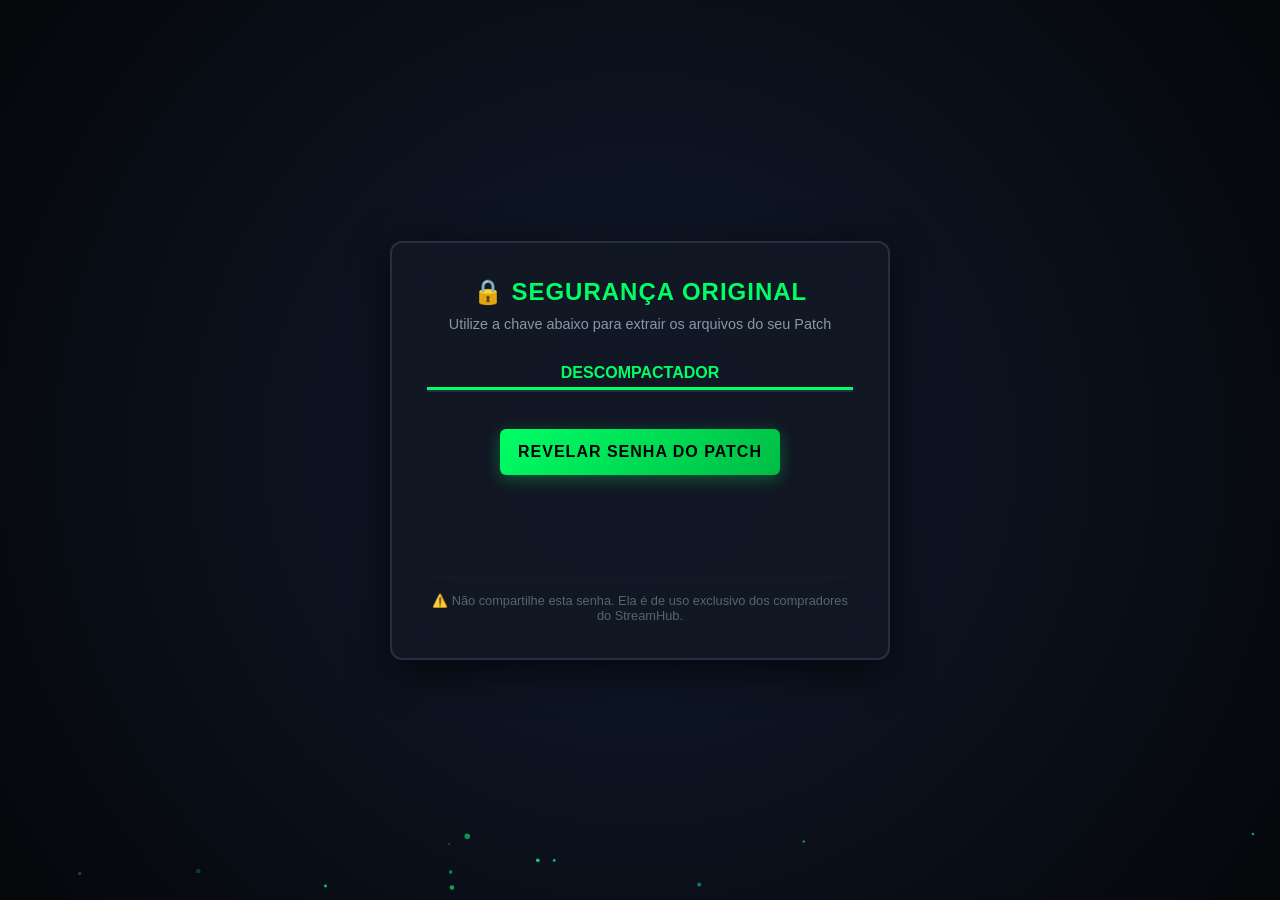
==== senha.html @ f26eb972 "Create senha.html" ====
<!DOCTYPE html>
<html lang="pt-BR">
<head>
    <meta charset="UTF-8">
    <meta name="viewport" content="width=device-width, initial-scale=1.0">
    <title>StreamHub - Chave de Descompactação</title>
    
    <link rel="icon" type="image/x-icon" href="fav.ico">
    
    <link rel="stylesheet" href="style.css">

    <style>
        /* Base da tela preparada para o Canvas de partículas */
        .senha-bg-container {
            position: relative;
            min-height: 100vh;
            display: flex;
            align-items: center;
            justify-content: center;
            background: radial-gradient(circle at center, #111a2e 0%, #05070a 100%);
            overflow: hidden;
            padding: 15px;
        }

        #particle-canvas {
            position: absolute;
            top: 0;
            left: 0;
            width: 100%;
            height: 100%;
            z-index: 1;
            pointer-events: none;
        }

        /* Caixa de senha flutuante por cima das partículas */
        .senha-box {
            position: relative;
            z-index: 2;
            background-color: rgba(18, 24, 36, 0.85); /* Sutilmente transparente para ver o brilho atrás */
            backdrop-filter: blur(8px);
            border: 2px solid #242f41;
            width: 100%;
            max-width: 500px;
            padding: 35px;
            border-radius: 12px;
            box-shadow: 0 10px 40px rgba(0, 0, 0, 0.7);
            text-align: center;
            transition: border-color 0.5s ease, box-shadow 0.5s ease;
        }

        /* Quando a senha é revelada, a caixa ganha brilho verde neon */
        .senha-box.revelada {
            border-color: #00ff66;
            box-shadow: 0 0 30px rgba(0, 255, 102, 0.25);
        }

        /* Container de exibição da senha */
        .display-senha-container {
            margin: 25px 0;
            min-height: 70px;
            display: flex;
            align-items: center;
            justify-content: center;
        }

        .senha-secreta {
            font-size: 2rem;
            font-weight: 900;
            letter-spacing: 3px;
            color: #00ff66;
            text-shadow: 0 0 15px rgba(0, 255, 102, 0.8);
            opacity: 0;
            transform: scale(0.8);
            transition: all 0.6s cubic-bezier(0.175, 0.885, 0.32, 1.275);
        }

        .senha-secreta.show {
            opacity: 1;
            transform: scale(1);
        }

        /* Botão Ouro/Laranja para Copiar */
        .btn-copiar {
            background: linear-gradient(135deg, #ffaa00 0%, #e67700 100%);
            color: #ffffff;
            border: none;
            padding: 10px 20px;
            font-weight: bold;
            font-size: 0.85rem;
            text-transform: uppercase;
            border-radius: 4px;
            cursor: pointer;
            box-shadow: 0 4px 12px rgba(255, 153, 0, 0.2);
            transition: all 0.2s ease;
            display: inline-flex;
            align-items: center;
            gap: 8px;
            opacity: 0;
            pointer-events: none;
        }

        .btn-copiar.show {
            opacity: 1;
            pointer-events: auto;
            animation: fadeIn 0.4s ease forwards;
        }

        .btn-copiar:hover {
            transform: translateY(-1px);
            box-shadow: 0 6px 15px rgba(255, 153, 0, 0.4);
        }
    </style>
</head>
<body>

    <div class="senha-bg-container">
        
        <canvas id="particle-canvas"></canvas>

        <div id="box-senha-main" class="senha-box">
            
            <h2 style="color: #00ff66; letter-spacing: 1px; margin-bottom: 10px;">🔒 SEGURANÇA ORIGINAL</h2>
            <p style="color: #8899a6; font-size: 0.9rem; margin-bottom: 20px;">Utilize a chave abaixo para extrair os arquivos do seu Patch</p>
            
            <div class="tabs" style="justify-content: center; margin-bottom: 20px;">
                <span class="tab-btn active" style="cursor: default; padding-bottom: 5px;">DESCOMPACTADOR</span>
            </div>

            <div class="display-senha-container">
                <button id="btn-revelar-magia" class="btn-gamer" style="max-width: 280px;">REVELAR SENHA DO PATCH</button>
                
                <div id="texto-senha" class="senha-secreta" style="display: none;">BOMBA_PATCH_2026</div>
            </div>

            <div style="min-height: 40px; margin-top: 10px;">
                <button id="btn-copiar-chave" class="btn-copiar">📋 COPIAR CHAVE</button>
            </div>

            <p style="color: #556673; font-size: 0.8rem; margin-top: 25px; border-top: 1px solid #161c26; padding-top: 15px;">
                ⚠️ Não compartilhe esta senha. Ela é de uso exclusivo dos compradores do StreamHub.
            </p>
        </div>
    </div>

    <script>
        const canvas = document.getElementById("particle-canvas");
        const ctx = canvas.getContext("2d");
        
        let particlesArray = [];
        let rastroAtivo = false;
        let quantidadeParticulas = 80;

        // Ajusta tamanho do canvas em tempo real
        function ajustarCanvas() {
            canvas.width = window.innerWidth;
            canvas.height = window.innerHeight;
        }
        window.addEventListener("resize", ajustarCanvas);
        ajustarCanvas();

        // Classe Construtora de cada partícula de brilho
        class Particula {
            constructor() {
                this.reset();
            }

            reset() {
                this.x = Math.random() * canvas.width;
                this.y = Math.random() * canvas.height + canvas.height; // Começam abaixo da tela
                this.size = Math.random() * 2 + 1;
                this.speedX = Math.random() * 1.5 - 0.75;
                this.speedY = -(Math.random() * 1.5 + 0.5);
                // Matiz flutuando entre o Verde Neon (#00ff66) e o Ciano Gamer
                this.color = `rgba(${Math.floor(Math.random() * 50)}, 255, ${Math.floor(Math.random() * 120 + 100)}, ${Math.random() * 0.6 + 0.2})`;
            }

            update() {
                if (rastroAtivo) {
                    // Efeito de sucção: Atrai as partículas aceleradas para o centro da caixa
                    const centroX = canvas.width / 2;
                    const centroY = canvas.height / 2;
                    this.speedX += (centroX - this.x) * 0.001;
                    this.speedY += (centroY - this.y) * 0.001;
                    this.size = Math.random() * 3 + 1.5;
                }
                this.x += this.speedX;
                this.y += this.speedY;

                // Se sair da tela, reseta
                if (this.y < 0 || this.x < 0 || this.x > canvas.width) {
                    this.reset();
                }
            }

            draw() {
                ctx.fillStyle = this.color;
                ctx.beginPath();
                ctx.arc(this.x, this.y, this.size, 0, Math.PI * 2);
                ctx.fill();
                
                // Brilho extra em volta da partícula (Glow Effect)
                if (rastroAtivo) {
                    ctx.shadowBlur = 10;
                    ctx.shadowColor = "#00ff66";
                } else {
                    ctx.shadowBlur = 0;
                }
            }
        }

        // Inicializa o array de ambiente
        function inicializarParticulas() {
            particlesArray = [];
            for (let i = 0; i < quantidadeParticulas; i++) {
                particlesArray.push(new Particula());
            }
        }
        inicializarParticulas();

        // Loop de animação contínua (60 FPS)
        function animar() {
            ctx.clearRect(0, 0, canvas.width, canvas.height);
            // Reseta sombra padrão de desenho
            ctx.shadowBlur = 0; 
            
            for (let i = 0; i < particlesArray.length; i++) {
                particlesArray[i].update();
                particlesArray[i].draw();
            }
            requestAnimationFrame(animar);
        }
        animar();

        // ==========================================================================
        // GATILHO DA REVELAÇÃO DA SENHA (MÁGICA ONCLICK)
        // ==========================================================================
        const btnRevelar = document.getElementById("btn-revelar-magia");
        const textoSenha = document.getElementById("texto-senha");
        const btnCopiar = document.getElementById("btn-copiar-chave");
        const boxMain = document.getElementById("box-senha-main");

        btnRevelar.addEventListener("click", () => {
            // Liga a aceleração intensa e atração das partículas de brilho
            rastroAtivo = true;
            quantidadeParticulas = 200; // Multiplica os brilhos na explosão
            inicializarParticulas();

            btnRevelar.innerText = "COLETANDO BRILHOS...";
            btnRevelar.disabled = true;

            // Timer para simular a fusão das partículas no centro e revelar a senha
            setTimeout(() => {
                btnRevelar.style.display = "none";
                textoSenha.style.display = "block";
                
                // Força o gatilho da transição CSS (Efeito Scale + Opacidade)
                setTimeout(() => {
                    textoSenha.classList.add("show");
                    btnCopiar.classList.add("show");
                    boxMain.classList.add("revelada");
                    rastroAtivo = false; // Normaliza o vento das partículas de fundo
                    quantidadeParticulas = 60;
                }, 50);

            }, 1800); // 1.8 segundos de efeito de poeira estelar correndo pela tela
        });

        // Evento de clique único para copiar a chave para a área de transferência
        btnCopiar.addEventListener("click", () => {
            const senhaParaCopiar = textoSenha.innerText;
            navigator.clipboard.writeText(senhaParaCopiar).then(() => {
                const textoOriginal = btnCopiar.innerText;
                btnCopiar.innerText = "✅ COPIADA COM SUCESSO!";
                btnCopiar.style.background = "#00bc44";
                
                // Volta ao texto original após 2 segundos
                setTimeout(() => {
                    btnCopiar.innerText = textoOriginal;
                    btnCopiar.style.background = "linear-gradient(135deg, #ffaa00 0%, #e67700 100%)";
                }, 2000);
            }).catch(err => {
                alert("Erro ao copiar automaticamente: Selecione o texto e copie manualmente.");
            });
        });

        // Trava de Menu de Contexto nesta página também por segurança extra
        document.addEventListener('contextmenu', (e) => { e.preventDefault(); return false; });
    </script>
</body>
</html>
---- style.css ----
/* ==========================================================================
   CONFIGURAÇÕES GERAIS E RESETS
   ========================================================================== */
* {
    margin: 0;
    padding: 0;
    box-sizing: border-box;
    font-family: 'Segoe UI', Tahoma, Geneva, Verdana, sans-serif;
}

body {
    background-color: #0b0e14;
    color: #ffffff;
    min-height: 100vh;
    overflow-x: hidden;
}

.view {
    display: none;
    min-height: 100vh;
}

.view.active {
    display: block;
    animation: fadeIn 0.4s ease-in-out;
}

.container {
    width: 100%;
    max-width: 1200px;
    margin: 0 auto;
    padding: 20px;
}

/* ==========================================================================
   COMPONENTES GAMER (BOTÕES E INPUTS)
   ========================================================================== */
.btn-gamer {
    width: 100%;
    background: linear-gradient(135deg, #00ff66 0%, #00bc44 100%);
    color: #000000;
    border: none;
    padding: 14px;
    font-weight: bold;
    font-size: 1rem;
    text-transform: uppercase;
    letter-spacing: 1px;
    cursor: pointer;
    border-radius: 6px;
    transition: all 0.3s ease;
    box-shadow: 0 4px 15px rgba(0, 255, 102, 0.3);
}

.btn-gamer:hover {
    transform: translateY(-2px);
    box-shadow: 0 6px 20px rgba(0, 255, 102, 0.5);
    background: linear-gradient(135deg, #33ff88 0%, #00ff66 100%);
}

.btn-nova-compra {
    background: linear-gradient(135deg, #ffaa00 0%, #e67700 100%) !important;
    color: #ffffff !important;
    box-shadow: 0 4px 15px rgba(255, 153, 0, 0.3) !important;
}
.btn-nova-compra:hover {
    background: linear-gradient(135deg, #ffbb22 0%, #ffaa00 100%) !important;
    box-shadow: 0 6px 20px rgba(255, 153, 0, 0.5) !important;
}

.forget-password-container {
    margin-top: 15px;
    text-align: right;
}
.btn-link {
    background: none;
    border: none;
    color: #8899a6;
    font-size: 0.85rem;
    cursor: pointer;
    text-decoration: underline;
    transition: color 0.2s;
}
.btn-link:hover {
    color: #ffaa00;
}

.btn-gamer:disabled {
    background: #333 !important;
    color: #777 !important;
    box-shadow: none !important;
    cursor: not-allowed;
}

input, textarea, select {
    width: 100%;
    background-color: #161c26;
    border: 2px solid #242f41;
    color: #ffffff;
    padding: 12px;
    border-radius: 6px;
    font-size: 0.95rem;
    margin-bottom: 15px;
    transition: all 0.3s ease;
}

input:focus, textarea:focus, select:focus {
    outline: none;
    border-color: #00ff66;
    box-shadow: 0 0 10px rgba(0, 255, 102, 0.2);
}

.app-header {
    background-color: #121824;
    border-bottom: 2px solid #1f2a3c;
    padding: 15px 25px;
    display: flex;
    justify-content: space-between;
    align-items: center;
}

.btn-sair {
    background-color: #ff3333;
    color: #fff;
    border: none;
    padding: 8px 16px;
    border-radius: 4px;
    cursor: pointer;
    font-weight: bold;
    margin-top: 10px;
    transition: 0.2s;
}

.btn-sair:hover {
    background-color: #cc0000;
}

/* ==========================================================================
   TELA 1: AUTENTICAÇÃO (LOGIN / CADASTRO)
   ========================================================================== */
#view-auth {
    display: none;
    align-items: center;
    justify-content: center;
    background: radial-gradient(circle at center, #1a2333 0%, #0b0e14 100%);
}

#view-auth.active {
    display: flex;
}

.auth-container {
    background-color: #121824;
    border: 2px solid #242f41;
    width: 100%;
    max-width: 420px;
    padding: 30px;
    border-radius: 12px;
    box-shadow: 0 10px 30px rgba(0,0,0,0.5);
    text-align: center;
}

.auth-container h2 {
    color: #00ff66;
    margin-bottom: 20px;
    letter-spacing: 2px;
}

.tabs {
    display: flex;
    margin-bottom: 25px;
    border-bottom: 2px solid #242f41;
}

.tab-btn {
    flex: 1;
    background: none;
    border: none;
    color: #8899a6;
    padding: 12px;
    font-size: 1rem;
    cursor: pointer;
    font-weight: bold;
    transition: 0.3s;
}

.tab-btn.active {
    color: #00ff66;
    border-bottom: 3px solid #00ff66;
}

.auth-form {
    display: none;
}

.auth-form.active {
    display: block;
    animation: fadeIn 0.3s ease;
}

/* ==========================================================================
   TELA 2: CLIENTE & FORMULÁRIO INTERNO
   ========================================================================== */
.box-alerta {
    background: linear-gradient(135deg, #1f1911 0%, #2c1a04 100%);
    border: 2px solid #ff9900;
    border-radius: 8px;
    padding: 20px;
    margin-bottom: 30px;
    text-align: center;
}

.box-alerta h3 {
    color: #ff9900;
    margin-bottom: 8px;
}

.box-alerta p {
    margin-bottom: 15px;
    color: #ccc;
}

.box-alerta .btn-gamer {
    max-width: 300px;
}

.modal-form {
    display: none;
    position: fixed;
    top: 0; left: 0; width: 100%; height: 100%;
    background-color: rgba(0,0,0,0.85);
    z-index: 1000;
    align-items: center;
    justify-content: center;
    padding: 15px;
}

.modal-form.active {
    display: flex;
}

.modal-form-content {
    background-color: #121824;
    border: 2px solid #242f41;
    width: 100%;
    max-width: 500px;
    border-radius: 10px;
    padding: 25px;
    animation: scaleUp 0.3s ease;
}

.modal-form-header {
    display: flex;
    justify-content: space-between;
    align-items: center;
    margin-bottom: 20px;
}

.modal-form-header h3 {
    color: #00ff66;
}

.btn-fechar {
    background: none;
    border: none;
    color: #fff;
    font-size: 2rem;
    cursor: pointer;
}

.instrucao {
    font-size: 0.9rem;
    color: #aaa;
    margin-bottom: 15px;
}

.drop-zone {
    border: 2px dashed #242f41;
    background-color: #161c26;
    padding: 30px 20px;
    text-align: center;
    border-radius: 6px;
    cursor: pointer;
    transition: 0.2s;
    margin-bottom: 15px;
}

.drop-zone:hover, .drop-zone.dragover {
    border-color: #00ff66;
    background-color: rgba(0, 255, 102, 0.05);
}

.destaque {
    color: #00ff66;
    text-decoration: underline;
}

.file-info {
    text-align: center;
    font-size: 0.9rem;
    margin-bottom: 20px;
    color: #00ff66;
}

.hub-jogos h2 {
    margin-bottom: 20px;
    border-left: 4px solid #00ff66;
    padding-left: 10px;
}

.grid-cards {
    display: grid;
    grid-template-columns: repeat(auto-fill, minmax(220px, 1fr));
    gap: 25px;
}

.game-card {
    background-color: #121824;
    border: 2px solid #1f2a3c;
    border-radius: 10px;
    overflow: hidden;
    cursor: pointer;
    transition: all 0.3s ease;
}

.game-card:hover {
    transform: translateY(-5px);
    border-color: #00ff66;
    box-shadow: 0 5px 20px rgba(0, 255, 102, 0.2);
}

.game-card img {
    width: 100%;
    height: 280px;
    object-fit: cover;
}

.game-card h4 {
    padding: 15px;
    text-align: center;
    font-size: 1rem;
    white-space: nowrap;
    overflow: hidden;
    text-overflow: ellipsis;
}

/* ==========================================================================
   TELA 3: PAINEL ADMINISTRADOR
   ========================================================================== */
.admin-grid {
    display: grid;
    grid-template-columns: 1fr 1fr;
    gap: 30px;
    margin-top: 20px;
}

@media (max-width: 850px) {
    .admin-grid { grid-template-columns: 1fr; }
}

.admin-box {
    background-color: #121824;
    border: 2px solid #1f2a3c;
    border-radius: 10px;
    padding: 25px;
}

.admin-box h3 {
    margin-bottom: 20px;
    color: #00ff66;
    border-bottom: 1px solid #1f2a3c;
    padding-bottom: 10px;
}

.admin-box h4 {
    margin: 15px 0 10px 0;
    color: #aaa;
}

.link-group {
    display: grid;
    grid-template-columns: 1fr 1.5fr;
    gap: 10px;
}

.lista-usuarios {
    display: flex;
    flex-direction: column;
    gap: 15px;
    max-height: 600px;
    overflow-y: auto;
}

.user-item {
    background-color: #161c26;
    border: 1px solid #242f41;
    padding: 15px;
    border-radius: 6px;
    display: flex;
    flex-direction: column;
    gap: 10px;
}

.user-info p {
    font-size: 0.9rem;
    color: #ccc;
    margin-bottom: 4px;
}

.btn-inject {
    background-color: #00ff66;
    color: #000;
    border: none;
    padding: 8px;
    border-radius: 4px;
    font-weight: bold;
    cursor: pointer;
    width: 100%;
}

.btn-visualizar-comprovante {
    background: #1f2a3c;
    border: 1px solid #ffaa00;
    color: #ffaa00;
    padding: 8px 12px;
    border-radius: 4px;
    font-weight: bold;
    cursor: pointer;
    font-size: 0.85rem;
    margin: 8px 0 12px 0;
    width: 100%;
    transition: all 0.2s ease;
}

.btn-visualizar-comprovante:hover {
    background: #ffaa00;
    color: #000;
    box-shadow: 0 0 10px rgba(255, 170, 0, 0.3);
}

/* ==========================================================================
   JANELA FLUTUANTE MODAL: PROTEÇÃO E RESPONSIVIDADE MOBILE CIRÚRGICA
   ========================================================================== */
.modal-jogos {
    display: none;
    position: fixed;
    top: 0; left: 0; width: 100%; height: 100%;
    background-color: rgba(0,0,0,0.92);
    z-index: 2000;
    align-items: center;
    justify-content: center;
    padding: 15px;
    overflow-y: auto;
}

.modal-jogos.active {
    display: flex;
}

.modal-content {
    background-color: #121824;
    border: 2px solid #00ff66;
    border-radius: 12px;
    width: 100%;
    max-width: 680px;
    position: relative;
    padding: 25px;
    box-shadow: 0 0 35px rgba(0, 255, 102, 0.25);
    animation: scaleUp 0.3s ease;
    max-height: 90vh;
    overflow-y: auto;
}

.close-modal {
    position: absolute;
    top: 10px; right: 18px;
    color: #ffffff;
    font-size: 2.3rem;
    cursor: pointer;
    transition: 0.2s;
    z-index: 10;
}
.close-modal:hover { color: #ff3333; }

.modal-body {
    display: flex;
    gap: 20px;
    margin-top: 15px;
}

#modal-jogo-capa {
    width: 200px;
    height: 270px;
    object-fit: cover;
    border-radius: 8px;
    border: 2px solid #1f2a3c;
    flex-shrink: 0;
}

.modal-info {
    flex: 1;
    display: flex;
    flex-direction: column;
}

#modal-jogo-titulo {
    font-size: 1.5rem;
    color: #00ff66;
    margin-bottom: 12px;
    padding-right: 15px;
}

#modal-jogo-descricao {
    color: #b3c0ce;
    font-size: 0.95rem;
    line-height: 1.5;
    margin-bottom: 20px;
    white-space: pre-line;
}

.area-botoes-download {
    display: flex;
    flex-direction: column;
    gap: 10px;
    margin-top: auto;
}

.btn-download-dinamico {
    background: linear-gradient(135deg, #161c26 0%, #1f2a3c 100%);
    border: 1px solid #00ff66;
    color: #00ff66;
    padding: 12px;
    border-radius: 6px;
    text-align: center;
    text-decoration: none;
    font-weight: bold;
    text-transform: uppercase;
    font-size: 0.85rem;
    transition: 0.3s;
}

.btn-download-dinamico:hover {
    background: #00ff66;
    color: #000;
    box-shadow: 0 0 15px rgba(0, 255, 102, 0.4);
}

/* ==========================================================================
   MEDIA QUERIES - BLINDAGEM MOBILE COMPLETA
   ========================================================================== */
@media (max-width: 650px) {
    .modal-content {
        padding: 20px 15px 15px 15px;
    }
    
    .modal-body {
        flex-direction: column;
        align-items: center;
        gap: 15px;
    }
    
    #modal-jogo-capa {
        width: 160px;
        height: 220px;
    }
    
    #modal-jogo-titulo {
        font-size: 1.3rem;
        text-align: center;
        margin-top: 5px;
    }
    
    #modal-jogo-descricao {
        font-size: 0.9rem;
        text-align: center;
        margin-bottom: 15px;
    }
    
    .area-botoes-download {
        width: 100%;
    }
}

/* ==========================================================================
   ANIMAÇÕES
   ========================================================================== */
@keyframes fadeIn {
    from { opacity: 0; }
    to { opacity: 1; }
}
@keyframes scaleUp {
    from { transform: scale(0.95); opacity: 0; }
    to { transform: scale(1); opacity: 1; }
}
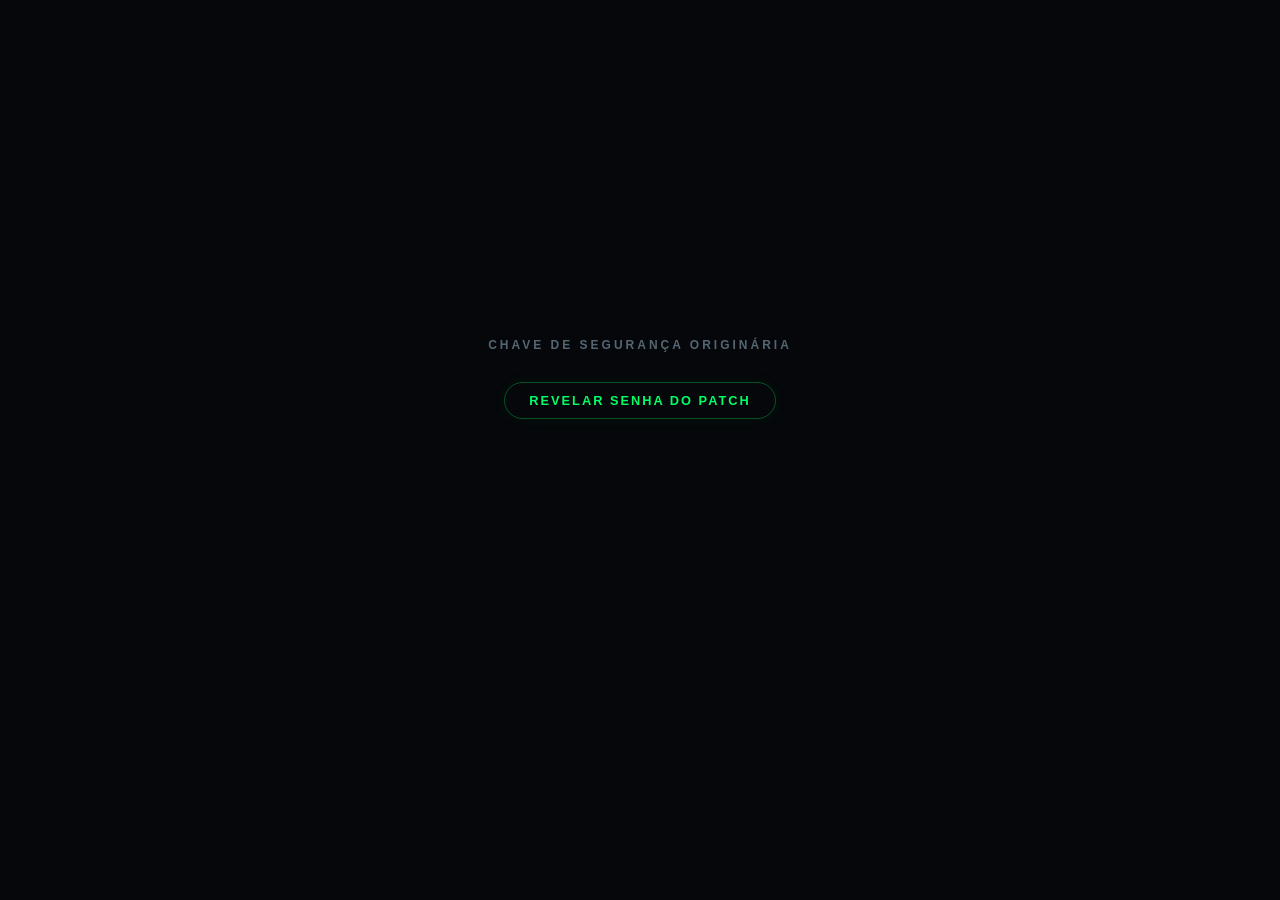
==== commit 83d03c87: "Update senha.html" ====
--- a/senha.html
+++ b/senha.html
@@ -10,16 +10,26 @@
     <link rel="stylesheet" href="style.css">
 
     <style>
-        /* Base da tela preparada para o Canvas de partículas */
-        .senha-bg-container {
+        body, html {
+            margin: 0;
+            padding: 0;
+            width: 100%;
+            height: 100%;
+            overflow: hidden;
+            background: #05070a;
+            font-family: 'Segoe UI', Roboto, Helvetica, Arial, sans-serif;
+        }
+
+        /* Espaço de exibição interativo e limpo */
+        .premium-viewport {
             position: relative;
-            min-height: 100vh;
+            width: 100vw;
+            height: 100vh;
             display: flex;
+            flex-direction: column;
             align-items: center;
             justify-content: center;
-            background: radial-gradient(circle at center, #111a2e 0%, #05070a 100%);
-            overflow: hidden;
-            padding: 15px;
+            z-index: 2;
         }
 
         #particle-canvas {
@@ -32,113 +42,130 @@
             pointer-events: none;
         }
 
-        /* Caixa de senha flutuante por cima das partículas */
-        .senha-box {
+        /* Container central flutuante livre de caixas pesadas */
+        .content-flow {
             position: relative;
-            z-index: 2;
-            background-color: rgba(18, 24, 36, 0.85); /* Sutilmente transparente para ver o brilho atrás */
-            backdrop-filter: blur(8px);
-            border: 2px solid #242f41;
-            width: 100%;
-            max-width: 500px;
-            padding: 35px;
-            border-radius: 12px;
-            box-shadow: 0 10px 40px rgba(0, 0, 0, 0.7);
+            z-index: 3;
             text-align: center;
-            transition: border-color 0.5s ease, box-shadow 0.5s ease;
-        }
-
-        /* Quando a senha é revelada, a caixa ganha brilho verde neon */
-        .senha-box.revelada {
-            border-color: #00ff66;
-            box-shadow: 0 0 30px rgba(0, 255, 102, 0.25);
-        }
-
-        /* Container de exibição da senha */
-        .display-senha-container {
-            margin: 25px 0;
-            min-height: 70px;
             display: flex;
+            flex-direction: column;
             align-items: center;
             justify-content: center;
-        }
-
-        .senha-secreta {
-            font-size: 2rem;
+            width: 100%;
+            max-width: 600px;
+            padding: 20px;
+        }
+
+        .header-subtitle {
+            color: #556673;
+            font-size: 0.75rem;
+            text-transform: uppercase;
+            letter-spacing: 3px;
+            margin-bottom: 30px;
+            font-weight: 600;
+            animation: fadeInSlow 1.5s ease;
+        }
+
+        /* Animação e estilo da Senha se Materializando */
+        .senha-stream {
+            font-size: 2.4rem;
             font-weight: 900;
-            letter-spacing: 3px;
-            color: #00ff66;
-            text-shadow: 0 0 15px rgba(0, 255, 102, 0.8);
+            letter-spacing: 6px;
+            color: #ffffff;
+            text-shadow: 0 0 20px rgba(0, 255, 102, 0.6), 0 0 40px rgba(0, 255, 102, 0.2);
             opacity: 0;
-            transform: scale(0.8);
-            transition: all 0.6s cubic-bezier(0.175, 0.885, 0.32, 1.275);
-        }
-
-        .senha-secreta.show {
+            transform: scale(0.95);
+            transition: all 2s cubic-bezier(0.075, 0.82, 0.165, 1);
+            margin: 20px 0;
+            user-select: none;
+        }
+
+        .senha-stream.revelada {
             opacity: 1;
             transform: scale(1);
-        }
-
-        /* Botão Ouro/Laranja para Copiar */
-        .btn-copiar {
-            background: linear-gradient(135deg, #ffaa00 0%, #e67700 100%);
+            color: #00ff66;
+        }
+
+        /* Botões Concisos, Delicados e Premium */
+        .btn-premium-trigger {
+            background: transparent;
+            color: #00ff66;
+            border: 1px solid rgba(0, 255, 102, 0.3);
+            padding: 10px 24px;
+            font-size: 0.8rem;
+            font-weight: 600;
+            letter-spacing: 2px;
+            text-transform: uppercase;
+            border-radius: 50px;
+            cursor: pointer;
+            transition: all 0.4s ease;
+            box-shadow: 0 0 15px rgba(0, 255, 102, 0.05);
+        }
+
+        .btn-premium-trigger:hover:not(:disabled) {
+            border-color: #00ff66;
+            background: rgba(0, 255, 102, 0.05);
+            box-shadow: 0 0 25px rgba(0, 255, 102, 0.2);
+            text-shadow: 0 0 8px rgba(0, 255, 102, 0.5);
+        }
+
+        .btn-premium-trigger:disabled {
+            color: #445566;
+            border-color: rgba(68, 85, 102, 0.2);
+            cursor: default;
+        }
+
+        .btn-premium-copy {
+            background: transparent;
             color: #ffffff;
-            border: none;
-            padding: 10px 20px;
-            font-weight: bold;
-            font-size: 0.85rem;
+            border: 1px solid rgba(255, 255, 255, 0.15);
+            padding: 8px 18px;
+            font-size: 0.75rem;
+            font-weight: 600;
+            letter-spacing: 1.5px;
             text-transform: uppercase;
-            border-radius: 4px;
+            border-radius: 50px;
             cursor: pointer;
-            box-shadow: 0 4px 12px rgba(255, 153, 0, 0.2);
-            transition: all 0.2s ease;
-            display: inline-flex;
-            align-items: center;
-            gap: 8px;
             opacity: 0;
+            transform: translateY(10px);
             pointer-events: none;
-        }
-
-        .btn-copiar.show {
+            transition: all 0.5s cubic-bezier(0.175, 0.885, 0.32, 1.275);
+        }
+
+        .btn-premium-copy.show {
+            opacity: 0.7;
+            transform: translateY(0);
+            pointer-events: auto;
+        }
+
+        .btn-premium-copy.show:hover {
             opacity: 1;
-            pointer-events: auto;
-            animation: fadeIn 0.4s ease forwards;
-        }
-
-        .btn-copiar:hover {
-            transform: translateY(-1px);
-            box-shadow: 0 6px 15px rgba(255, 153, 0, 0.4);
+            border-color: #ffaa00;
+            color: #ffaa00;
+            box-shadow: 0 0 15px rgba(255, 170, 0, 0.15);
+        }
+
+        @keyframes fadeInSlow {
+            from { opacity: 0; transform: translateY(-5px); }
+            to { opacity: 1; transform: translateY(0); }
         }
     </style>
 </head>
 <body>
 
-    <div class="senha-bg-container">
-        
+    <div class="premium-viewport">
         <canvas id="particle-canvas"></canvas>
 
-        <div id="box-senha-main" class="senha-box">
+        <div class="content-flow">
+            <div class="header-subtitle">Chave de Segurança Originária</div>
             
-            <h2 style="color: #00ff66; letter-spacing: 1px; margin-bottom: 10px;">🔒 SEGURANÇA ORIGINAL</h2>
-            <p style="color: #8899a6; font-size: 0.9rem; margin-bottom: 20px;">Utilize a chave abaixo para extrair os arquivos do seu Patch</p>
+            <button id="btn-revelar-premium" class="btn-premium-trigger">Revelar Senha do Patch</button>
             
-            <div class="tabs" style="justify-content: center; margin-bottom: 20px;">
-                <span class="tab-btn active" style="cursor: default; padding-bottom: 5px;">DESCOMPACTADOR</span>
+            <div id="senha-alvo" class="senha-stream">BOMBA_PATCH_2026</div>
+
+            <div style="margin-top: 25px; min-height: 35px;">
+                <button id="btn-copiar-premium" class="btn-premium-copy">📋 Copiar Chave</button>
             </div>
-
-            <div class="display-senha-container">
-                <button id="btn-revelar-magia" class="btn-gamer" style="max-width: 280px;">REVELAR SENHA DO PATCH</button>
-                
-                <div id="texto-senha" class="senha-secreta" style="display: none;">BOMBA_PATCH_2026</div>
-            </div>
-
-            <div style="min-height: 40px; margin-top: 10px;">
-                <button id="btn-copiar-chave" class="btn-copiar">📋 COPIAR CHAVE</button>
-            </div>
-
-            <p style="color: #556673; font-size: 0.8rem; margin-top: 25px; border-top: 1px solid #161c26; padding-top: 15px;">
-                ⚠️ Não compartilhe esta senha. Ela é de uso exclusivo dos compradores do StreamHub.
-            </p>
         </div>
     </div>
 
@@ -147,143 +174,140 @@
         const ctx = canvas.getContext("2d");
         
         let particlesArray = [];
-        let rastroAtivo = false;
-        let quantidadeParticulas = 80;
-
-        // Ajusta tamanho do canvas em tempo real
-        function ajustarCanvas() {
+        let estadoEfeito = "normal"; // normal, atrair, orbitar
+        let maxParticulas = 60;
+
+        function redimensionar() {
             canvas.width = window.innerWidth;
             canvas.height = window.innerHeight;
         }
-        window.addEventListener("resize", ajustarCanvas);
-        ajustarCanvas();
-
-        // Classe Construtora de cada partícula de brilho
-        class Particula {
+        window.addEventListener("resize", redimensionar);
+        redimensionar();
+
+        class ParticulaPremium {
             constructor() {
                 this.reset();
             }
 
             reset() {
                 this.x = Math.random() * canvas.width;
-                this.y = Math.random() * canvas.height + canvas.height; // Começam abaixo da tela
-                this.size = Math.random() * 2 + 1;
-                this.speedX = Math.random() * 1.5 - 0.75;
-                this.speedY = -(Math.random() * 1.5 + 0.5);
-                // Matiz flutuando entre o Verde Neon (#00ff66) e o Ciano Gamer
-                this.color = `rgba(${Math.floor(Math.random() * 50)}, 255, ${Math.floor(Math.random() * 120 + 100)}, ${Math.random() * 0.6 + 0.2})`;
+                this.y = Math.random() * canvas.height;
+                this.size = Math.random() * 1.5 + 0.5;
+                this.speedX = Math.random() * 0.4 - 0.2;
+                this.speedY = -(Math.random() * 0.5 + 0.1);
+                this.alpha = Math.random() * 0.5 + 0.2;
+                this.angle = Math.random() * Math.PI * 2;
+                this.spinSpeed = Math.random() * 0.02 - 0.01;
+                this.radiusDistance = Math.random() * 120 + 40;
             }
 
             update() {
-                if (rastroAtivo) {
-                    // Efeito de sucção: Atrai as partículas aceleradas para o centro da caixa
-                    const centroX = canvas.width / 2;
-                    const centroY = canvas.height / 2;
-                    this.speedX += (centroX - this.x) * 0.001;
-                    this.speedY += (centroY - this.y) * 0.001;
-                    this.size = Math.random() * 3 + 1.5;
+                const centroX = canvas.width / 2;
+                const centroY = canvas.height / 2;
+
+                if (estadoEfeito === "normal") {
+                    // Fluxo calmo de poeira cósmica subindo lentamente
+                    this.y += this.speedY;
+                    this.x += this.speedX;
+                    if (this.y < 0) {
+                        this.y = canvas.height;
+                        this.x = Math.random() * canvas.width;
+                    }
+                } 
+                else if (estadoEfeito === "atrair") {
+                    // Puxa as partículas em velocidade para o centro exato da senha
+                    this.x += (centroX - this.x) * 0.06;
+                    this.y += (centroY - this.y) * 0.06;
+                    this.size = Math.random() * 2.5 + 1;
+                    this.alpha = 0.9;
+                } 
+                else if (estadoEfeito === "orbitar") {
+                    // Partículas orbitam e brilham ao redor da senha formada
+                    this.angle += this.spinSpeed * 2;
+                    this.x += ((centroX + Math.cos(this.angle) * this.radiusDistance) - this.x) * 0.05;
+                    this.y += ((centroY + Math.sin(this.angle) * this.radiusDistance * 0.4) - this.y) * 0.05;
+                    this.size = Math.random() * 2 + 0.5;
+                    this.alpha = Math.random() * 0.4 + 0.4;
                 }
-                this.x += this.speedX;
-                this.y += this.speedY;
-
-                // Se sair da tela, reseta
-                if (this.y < 0 || this.x < 0 || this.x > canvas.width) {
-                    this.reset();
-                }
             }
 
             draw() {
-                ctx.fillStyle = this.color;
+                ctx.fillStyle = `rgba(0, 255, 102, ${this.alpha})`;
+                ctx.shadowBlur = estadoEfeito !== "normal" ? 12 : 0;
+                ctx.shadowColor = "#00ff66";
                 ctx.beginPath();
                 ctx.arc(this.x, this.y, this.size, 0, Math.PI * 2);
                 ctx.fill();
-                
-                // Brilho extra em volta da partícula (Glow Effect)
-                if (rastroAtivo) {
-                    ctx.shadowBlur = 10;
-                    ctx.shadowColor = "#00ff66";
-                } else {
-                    ctx.shadowBlur = 0;
-                }
-            }
-        }
-
-        // Inicializa o array de ambiente
-        function inicializarParticulas() {
+            }
+        }
+
+        function init() {
             particlesArray = [];
-            for (let i = 0; i < quantidadeParticulas; i++) {
-                particlesArray.push(new Particula());
-            }
-        }
-        inicializarParticulas();
-
-        // Loop de animação contínua (60 FPS)
-        function animar() {
+            for (let i = 0; i < maxParticulas; i++) {
+                particlesArray.push(new ParticulaPremium());
+            }
+        }
+        init();
+
+        function rodarLoop() {
             ctx.clearRect(0, 0, canvas.width, canvas.height);
-            // Reseta sombra padrão de desenho
-            ctx.shadowBlur = 0; 
-            
+            ctx.shadowBlur = 0;
             for (let i = 0; i < particlesArray.length; i++) {
                 particlesArray[i].update();
                 particlesArray[i].draw();
             }
-            requestAnimationFrame(animar);
-        }
-        animar();
+            requestAnimationFrame(rodarLoop);
+        }
+        rodarLoop();
 
         // ==========================================================================
-        // GATILHO DA REVELAÇÃO DA SENHA (MÁGICA ONCLICK)
+        // GATILHO DA REVELAÇÃO MAGNÉTICA
         // ==========================================================================
-        const btnRevelar = document.getElementById("btn-revelar-magia");
-        const textoSenha = document.getElementById("texto-senha");
-        const btnCopiar = document.getElementById("btn-copiar-chave");
-        const boxMain = document.getElementById("box-senha-main");
+        const btnRevelar = document.getElementById("btn-revelar-premium");
+        const senhaAlvo = document.getElementById("senha-alvo");
+        const btnCopiar = document.getElementById("btn-copiar-premium");
 
         btnRevelar.addEventListener("click", () => {
-            // Liga a aceleração intensa e atração das partículas de brilho
-            rastroAtivo = true;
-            quantidadeParticulas = 200; // Multiplica os brilhos na explosão
-            inicializarParticulas();
-
-            btnRevelar.innerText = "COLETANDO BRILHOS...";
             btnRevelar.disabled = true;
-
-            // Timer para simular a fusão das partículas no centro e revelar a senha
+            btnRevelar.style.opacity = "0";
+            
+            // Inicia compressão magnética de partículas
+            estadoEfeito = "atrair";
+            maxParticulas = 180; // Eleva a densidade para formar a senha
+            init();
+
+            // Transição em etapas para a formação visual
             setTimeout(() => {
                 btnRevelar.style.display = "none";
-                textoSenha.style.display = "block";
+                senhaAlvo.classList.add("revelada");
                 
-                // Força o gatilho da transição CSS (Efeito Scale + Opacidade)
+                // Transiciona para órbita suave em volta da palavra formada
+                estadoEfeito = "orbitar";
+                
                 setTimeout(() => {
-                    textoSenha.classList.add("show");
                     btnCopiar.classList.add("show");
-                    boxMain.classList.add("revelada");
-                    rastroAtivo = false; // Normaliza o vento das partículas de fundo
-                    quantidadeParticulas = 60;
-                }, 50);
-
-            }, 1800); // 1.8 segundos de efeito de poeira estelar correndo pela tela
+                }, 600);
+
+            }, 1500); // 1.5 segundos de pura convergência de brilhos
         });
 
-        // Evento de clique único para copiar a chave para a área de transferência
+        // Copiar Premium Clip
         btnCopiar.addEventListener("click", () => {
-            const senhaParaCopiar = textoSenha.innerText;
-            navigator.clipboard.writeText(senhaParaCopiar).then(() => {
-                const textoOriginal = btnCopiar.innerText;
-                btnCopiar.innerText = "✅ COPIADA COM SUCESSO!";
-                btnCopiar.style.background = "#00bc44";
+            navigator.clipboard.writeText(senhaAlvo.innerText).then(() => {
+                const textOrig = btnCopiar.innerText;
+                btnCopiar.innerText = "✅ Copiada";
+                btnCopiar.style.borderColor = "#00ff66";
+                btnCopiar.style.color = #00ff66;
                 
-                // Volta ao texto original após 2 segundos
                 setTimeout(() => {
-                    btnCopiar.innerText = textoOriginal;
-                    btnCopiar.style.background = "linear-gradient(135deg, #ffaa00 0%, #e67700 100%)";
+                    btnCopiar.innerText = textOrig;
+                    btnCopiar.style.borderColor = "rgba(255, 255, 255, 0.15)";
+                    btnCopiar.style.color = "#ffffff";
                 }, 2000);
-            }).catch(err => {
-                alert("Erro ao copiar automaticamente: Selecione o texto e copie manualmente.");
             });
         });
 
-        // Trava de Menu de Contexto nesta página também por segurança extra
+        // Proteções cirúrgicas de botão direito
         document.addEventListener('contextmenu', (e) => { e.preventDefault(); return false; });
     </script>
 </body>
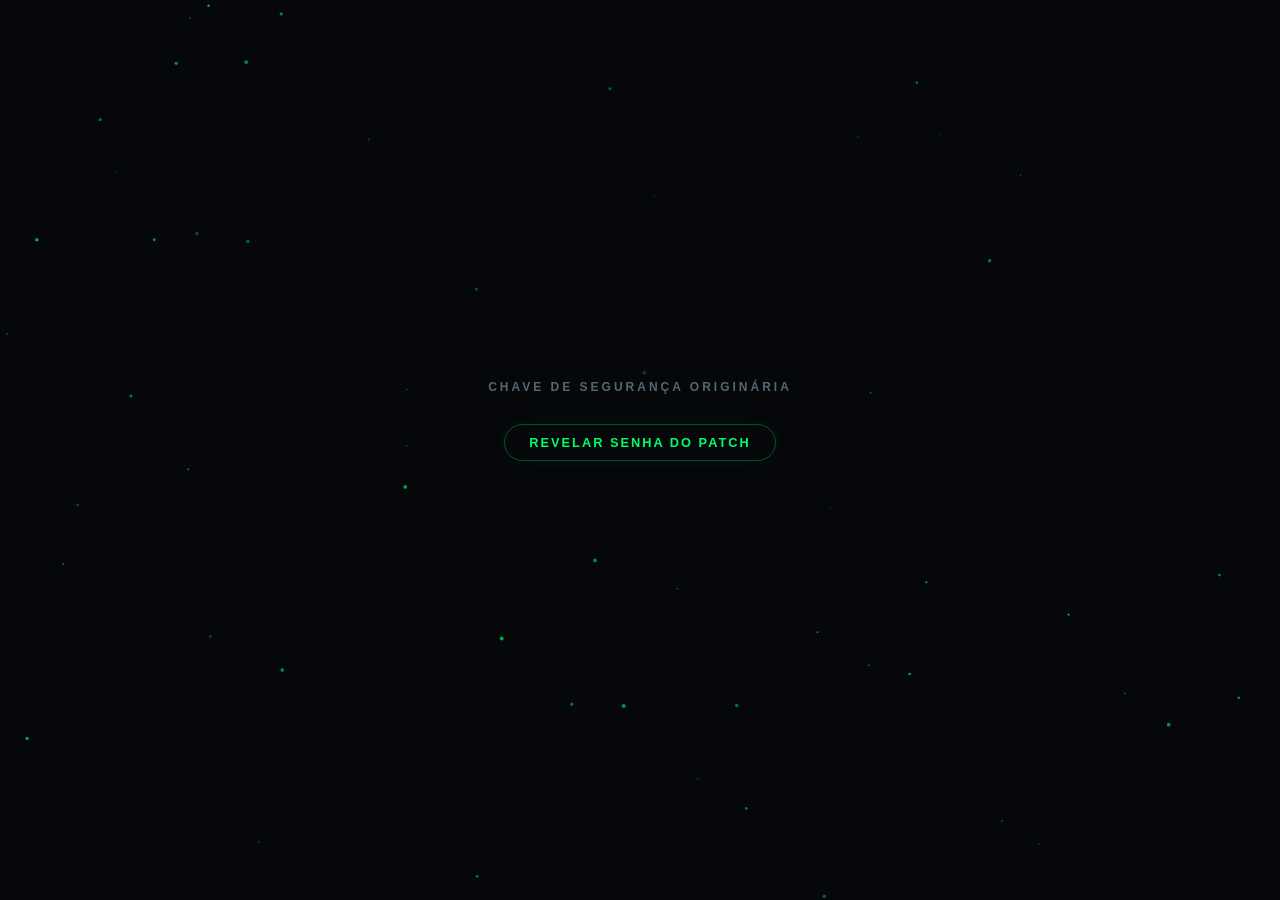
==== commit 05a398ef: "Update senha.html" ====
--- a/senha.html
+++ b/senha.html
@@ -75,12 +75,14 @@
             text-shadow: 0 0 20px rgba(0, 255, 102, 0.6), 0 0 40px rgba(0, 255, 102, 0.2);
             opacity: 0;
             transform: scale(0.95);
-            transition: all 2s cubic-bezier(0.075, 0.82, 0.165, 1);
+            transition: all 1.5s cubic-bezier(0.075, 0.82, 0.165, 1);
             margin: 20px 0;
+            display: none; /* Começa totalmente invisível na lógica */
             user-select: none;
         }
 
         .senha-stream.revelada {
+            display: block;
             opacity: 1;
             transform: scale(1);
             color: #00ff66;
@@ -206,7 +208,6 @@
                 const centroY = canvas.height / 2;
 
                 if (estadoEfeito === "normal") {
-                    // Fluxo calmo de poeira cósmica subindo lentamente
                     this.y += this.speedY;
                     this.x += this.speedX;
                     if (this.y < 0) {
@@ -215,14 +216,12 @@
                     }
                 } 
                 else if (estadoEfeito === "atrair") {
-                    // Puxa as partículas em velocidade para o centro exato da senha
                     this.x += (centroX - this.x) * 0.06;
                     this.y += (centroY - this.y) * 0.06;
                     this.size = Math.random() * 2.5 + 1;
                     this.alpha = 0.9;
                 } 
                 else if (estadoEfeito === "orbitar") {
-                    // Partículas orbitam e brilham ao redor da senha formada
                     this.angle += this.spinSpeed * 2;
                     this.x += ((centroX + Math.cos(this.angle) * this.radiusDistance) - this.x) * 0.05;
                     this.y += ((centroY + Math.sin(this.angle) * this.radiusDistance * 0.4) - this.y) * 0.05;
@@ -273,10 +272,9 @@
             
             // Inicia compressão magnética de partículas
             estadoEfeito = "atrair";
-            maxParticulas = 180; // Eleva a densidade para formar a senha
+            maxParticulas = 180; 
             init();
 
-            // Transição em etapas para a formação visual
             setTimeout(() => {
                 btnRevelar.style.display = "none";
                 senhaAlvo.classList.add("revelada");
@@ -286,18 +284,18 @@
                 
                 setTimeout(() => {
                     btnCopiar.classList.add("show");
-                }, 600);
-
-            }, 1500); // 1.5 segundos de pura convergência de brilhos
+                }, 400);
+
+            }, 1200); // Tempo otimizado para a convergência fluida
         });
 
-        // Copiar Premium Clip
+        // Copiar Chave
         btnCopiar.addEventListener("click", () => {
             navigator.clipboard.writeText(senhaAlvo.innerText).then(() => {
                 const textOrig = btnCopiar.innerText;
                 btnCopiar.innerText = "✅ Copiada";
                 btnCopiar.style.borderColor = "#00ff66";
-                btnCopiar.style.color = #00ff66;
+                btnCopiar.style.color = "#00ff66";
                 
                 setTimeout(() => {
                     btnCopiar.innerText = textOrig;
@@ -307,7 +305,7 @@
             });
         });
 
-        // Proteções cirúrgicas de botão direito
+        // Proteções de botão direito
         document.addEventListener('contextmenu', (e) => { e.preventDefault(); return false; });
     </script>
 </body>
